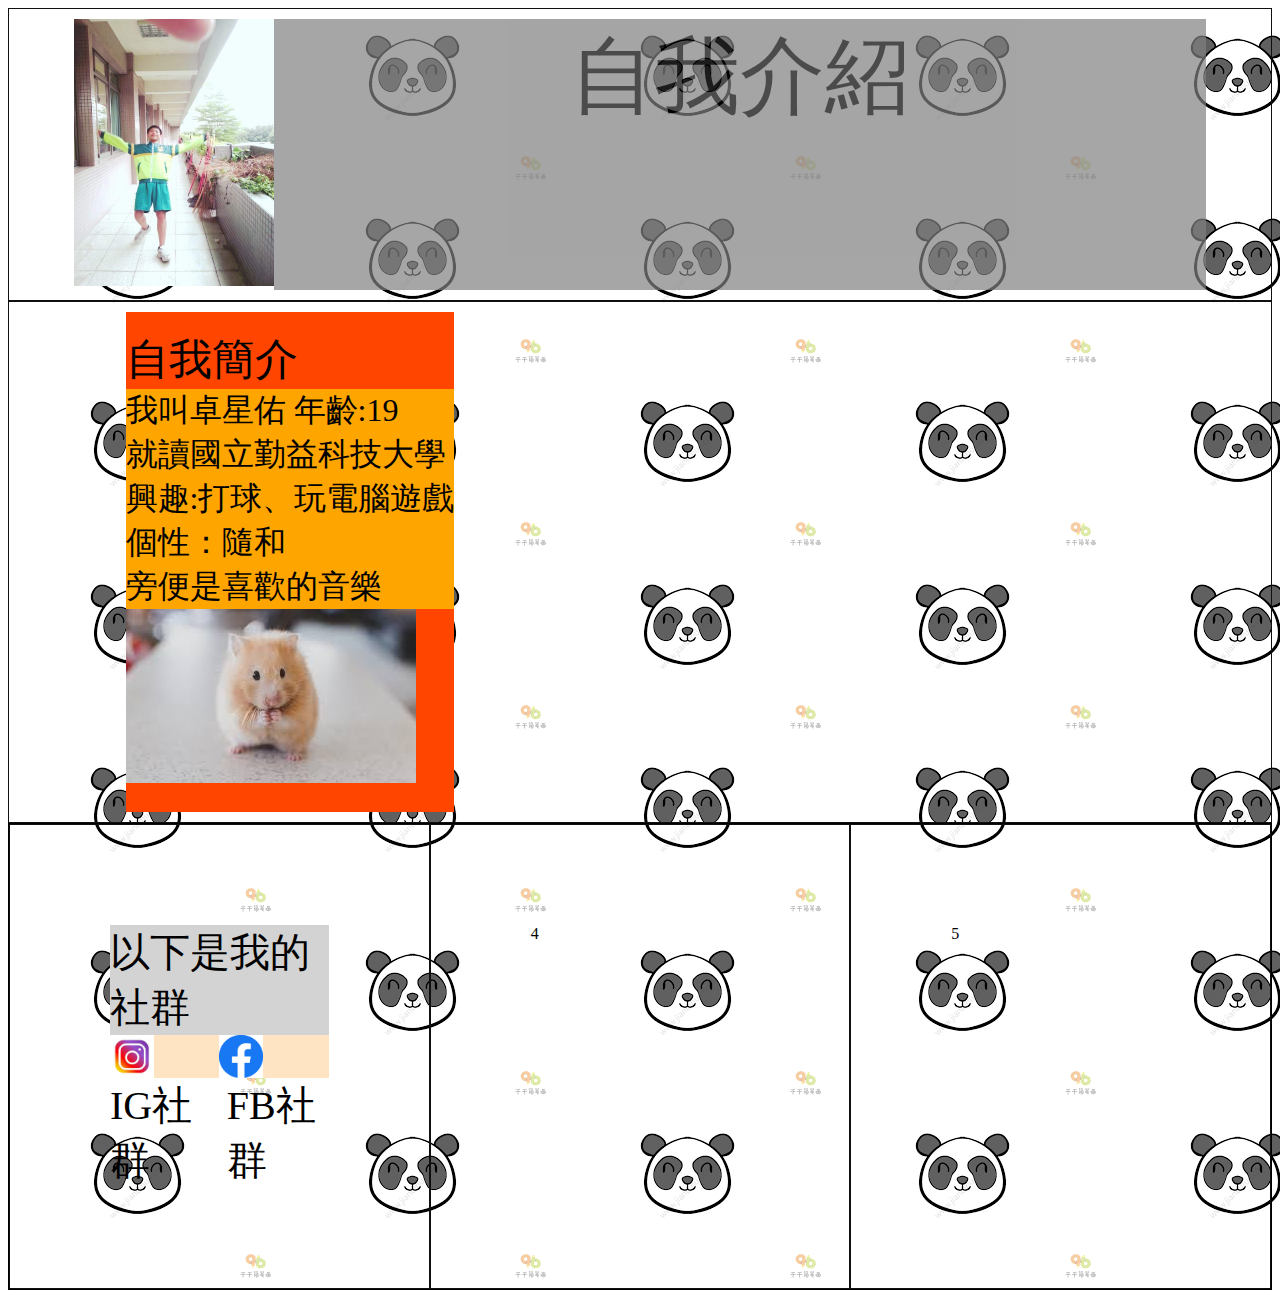
==== index.html @ a41c9632 "Update index.html" ====
<!DOCTYPE html>
<html>
  <head>
    <meta charset="utf-8">
    <meta name="viewport" content="width=device-width, initial-scale=1.0">
    <title>歡迎進來</title>
    <link rel="stylesheet" href="style.css"/>
  </head>
  <body background="[data-uri]">
    <body>
      <div class="container">
        <header>
          <div class="box box1">
            <span class="my_img">
              <a><img src="123.jpg" width="200"></a>
            </span>
            <div class="title1">
                <a>自我介紹</a>
            </div>
          </div>
        </header>
        <div class="box box2">
          <div class="title2">
            自我簡介
            <div class="text2">
              <a>
                我叫卓星佑 年齡:19<br>
                就讀國立勤益科技大學<br>
                興趣:打球、玩電腦遊戲<br>
                個性：隨和<br>
                旁便是喜歡的音樂<br>
              </a>
            </div>
            <span class="img2">
              <a>
                <img src="[data-uri]" width="auto">
              </a>
            </span>
          </div>
          <span class="ifame1">
             <iframe
              width="700" 
              height="500" 
              src="https://www.youtube.com/embed/KgEcpH3J_eA" 
              frameborder="0" 
              allow="accelerometer; autoplay; encrypted-media; gyroscope; picture-in-picture"                 allowfullscreen>
            </iframe>
          </span>
        </div>
      </div> 
      <div class="container2">
        <div class="box box3">
          <a style="background-color: lightgray;">以下是我的社群<br></a>
          <div class="media">
            <a><a href="https://www.instagram.com/zhuo_owo/?hl=zh-tw" target="_blank" style="color:red;"><img src="[data-uri]" width="40%"></a>
            <a><a href="https://www.facebook.com/s0989932374/" target="_blank" style="color:red;"><img src="[data-uri]" width="40%"></a>
          </div>
          <div class="text_2">
            <a>IG社群</a>&nbsp&nbsp&nbsp&nbsp&nbsp<a>FB社群</a>
          </div>
        </div>
        <div class="box box4">4</div>
        <div class="box box5">5</div>
      </div>
    </body>
</html>
---- style.css ----
.container{
    display: block;
}
.container2{
    display: flex;
    flex: 1;
    flex-direction: row;
    border: 1px solid black;
}
.box{
    border: 1px solid rgb(17, 16, 16);
    padding: 100px;
    flex: 1;
    height:  auto;
    width: auto;
}
.box1{
    display: flex;
    padding: 10px;
    justify-content: center;
    
}
.box2{
    display: flex;
    padding: 10px;
    height: 500px;
    flex-direction: row;
    justify-content: center;
}
.box3 .media{
    display: flex;
    flex-direction: row;
    background-color: bisque;
    font-size: 20pt;
}
.box3 a{
    display: flex;
    flex-direction: column;
    font-family: 微軟正黑體;
    font-size: 30pt;
}
.box3 .text_2{
    display: flex;
    flex-direction: row;
}
.title1{
    display: flex;
    justify-content:center;
    color: black;
    background-color: gray;
    opacity: 0.7;
    width: 75%;
}
.title1 a{
    font-size: 64pt;
    font-family: 微軟正黑體;
}
.title2 {
    display: flex;
    flex-direction: column;
    justify-content: center;
    background-color: orangered;
    font-size: 32pt;
    font-family: 微軟正黑體;
    width: auto;
}
.text2{
    justify-content: center;
    background-color: orange;
    font-size: 24pt;
    font-family: 微軟正黑體;
    width:auto;
}

.ifame1{
    display: flex;
    flex-direction: column;
    justify-content: center;
    justify-content:center;
    width: auto;
}
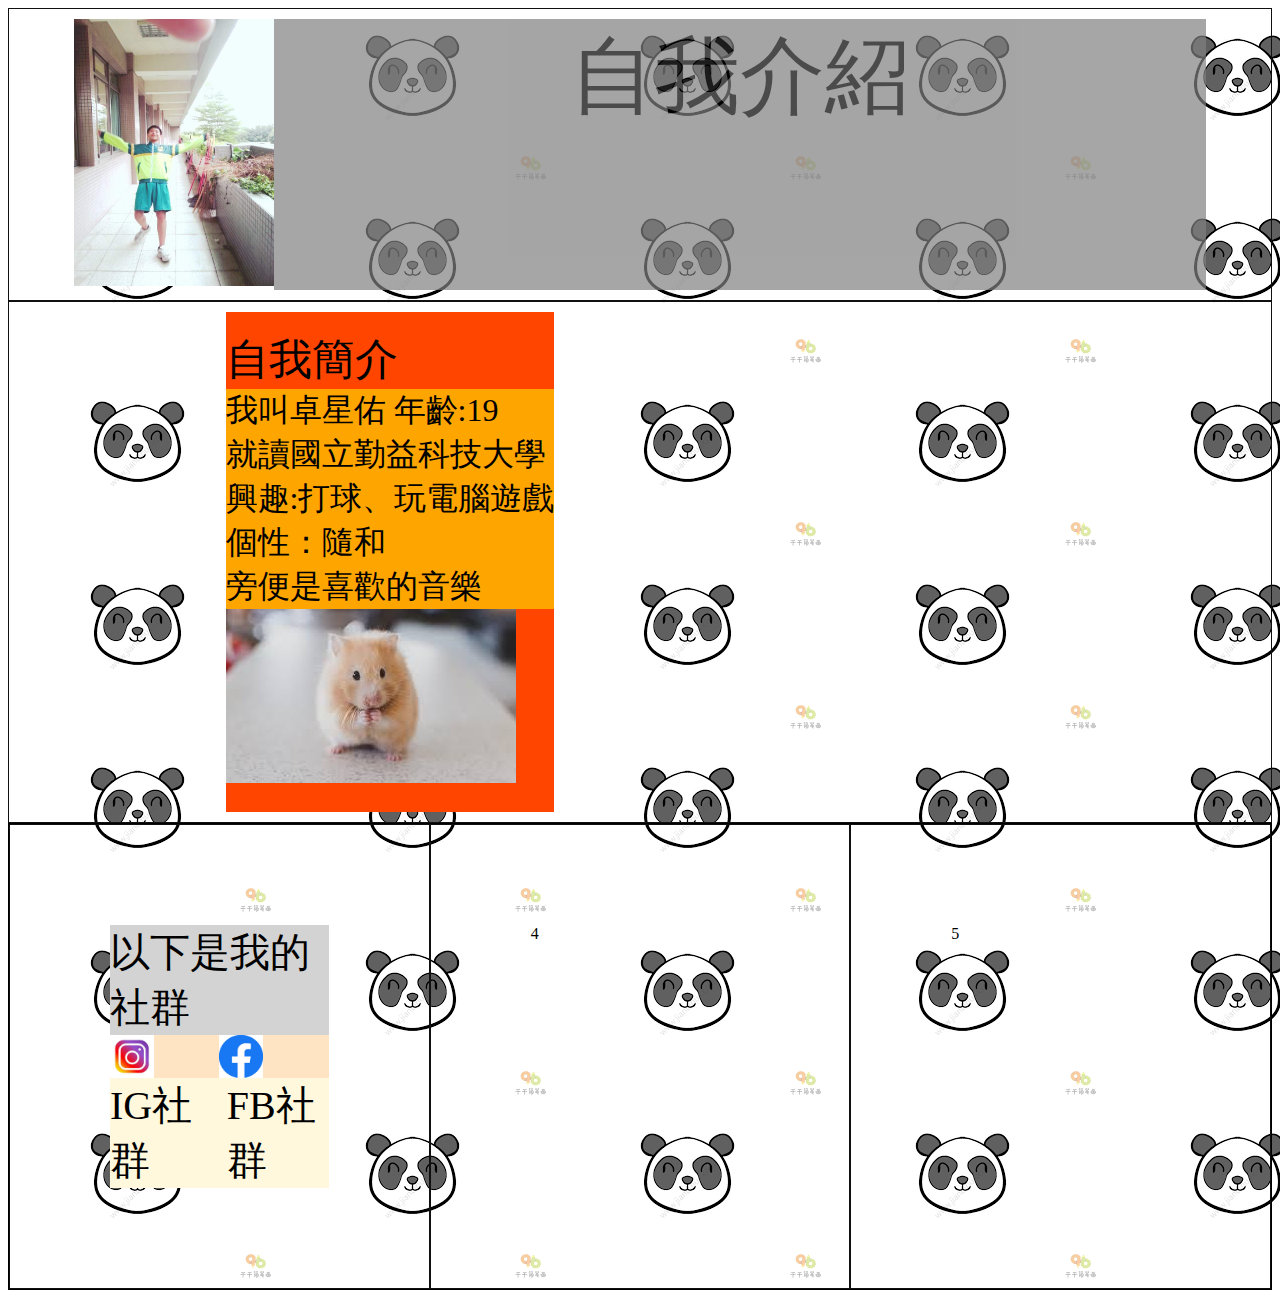
==== commit 5a95ce53: "Update index.html" ====
--- a/index.html
+++ b/index.html
@@ -39,7 +39,7 @@
           </div>
           <span class="ifame1">
              <iframe
-              width="700" 
+              width="500" 
               height="500" 
               src="https://www.youtube.com/embed/KgEcpH3J_eA" 
               frameborder="0" 
--- a/style.css
+++ b/style.css
@@ -42,6 +42,7 @@
 .box3 .text_2{
     display: flex;
     flex-direction: row;
+    background-color: cornsilk;
 }
 .title1{
     display: flex;
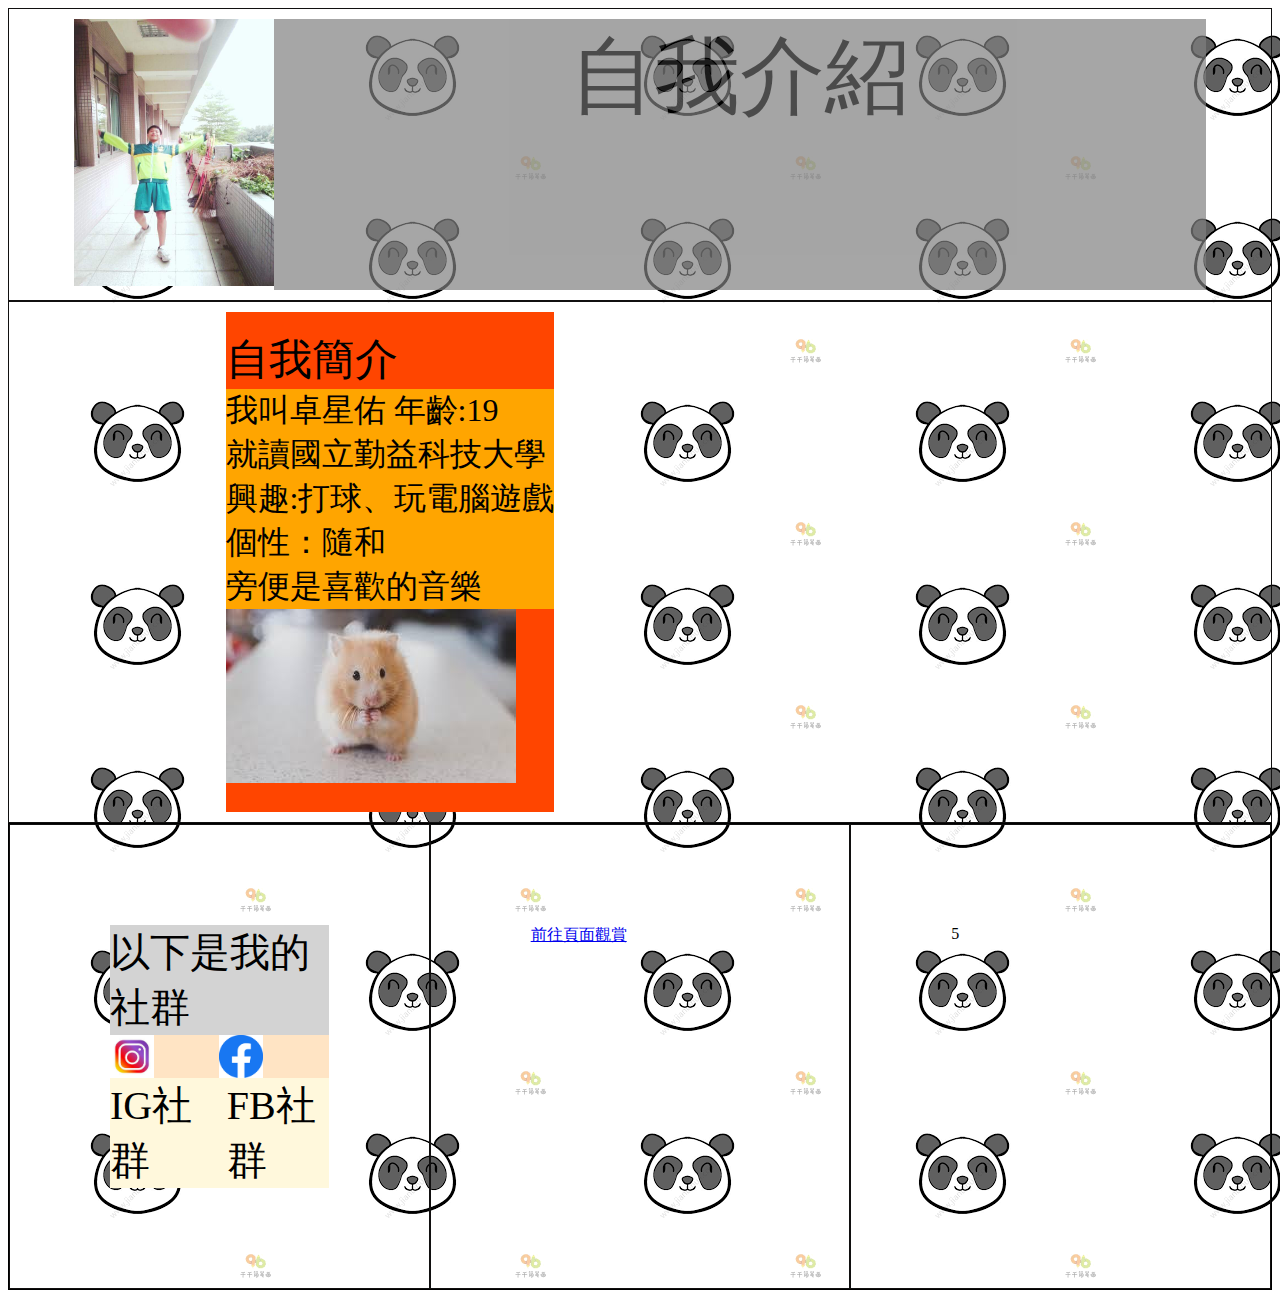
==== commit 782d2649: "Update index.html" ====
--- a/index.html
+++ b/index.html
@@ -59,7 +59,9 @@
             <a>IG社群</a>&nbsp&nbsp&nbsp&nbsp&nbsp<a>FB社群</a>
           </div>
         </div>
-        <div class="box box4">4</div>
+        <div class="box box4">
+          <a href="123.html" target="_self">前往頁面觀賞</a>
+        </div>
         <div class="box box5">5</div>
       </div>
     </body>
--- a/style.css
+++ b/style.css
@@ -72,7 +72,6 @@
     font-family: 微軟正黑體;
     width:auto;
 }
-
 .ifame1{
     display: flex;
     flex-direction: column;
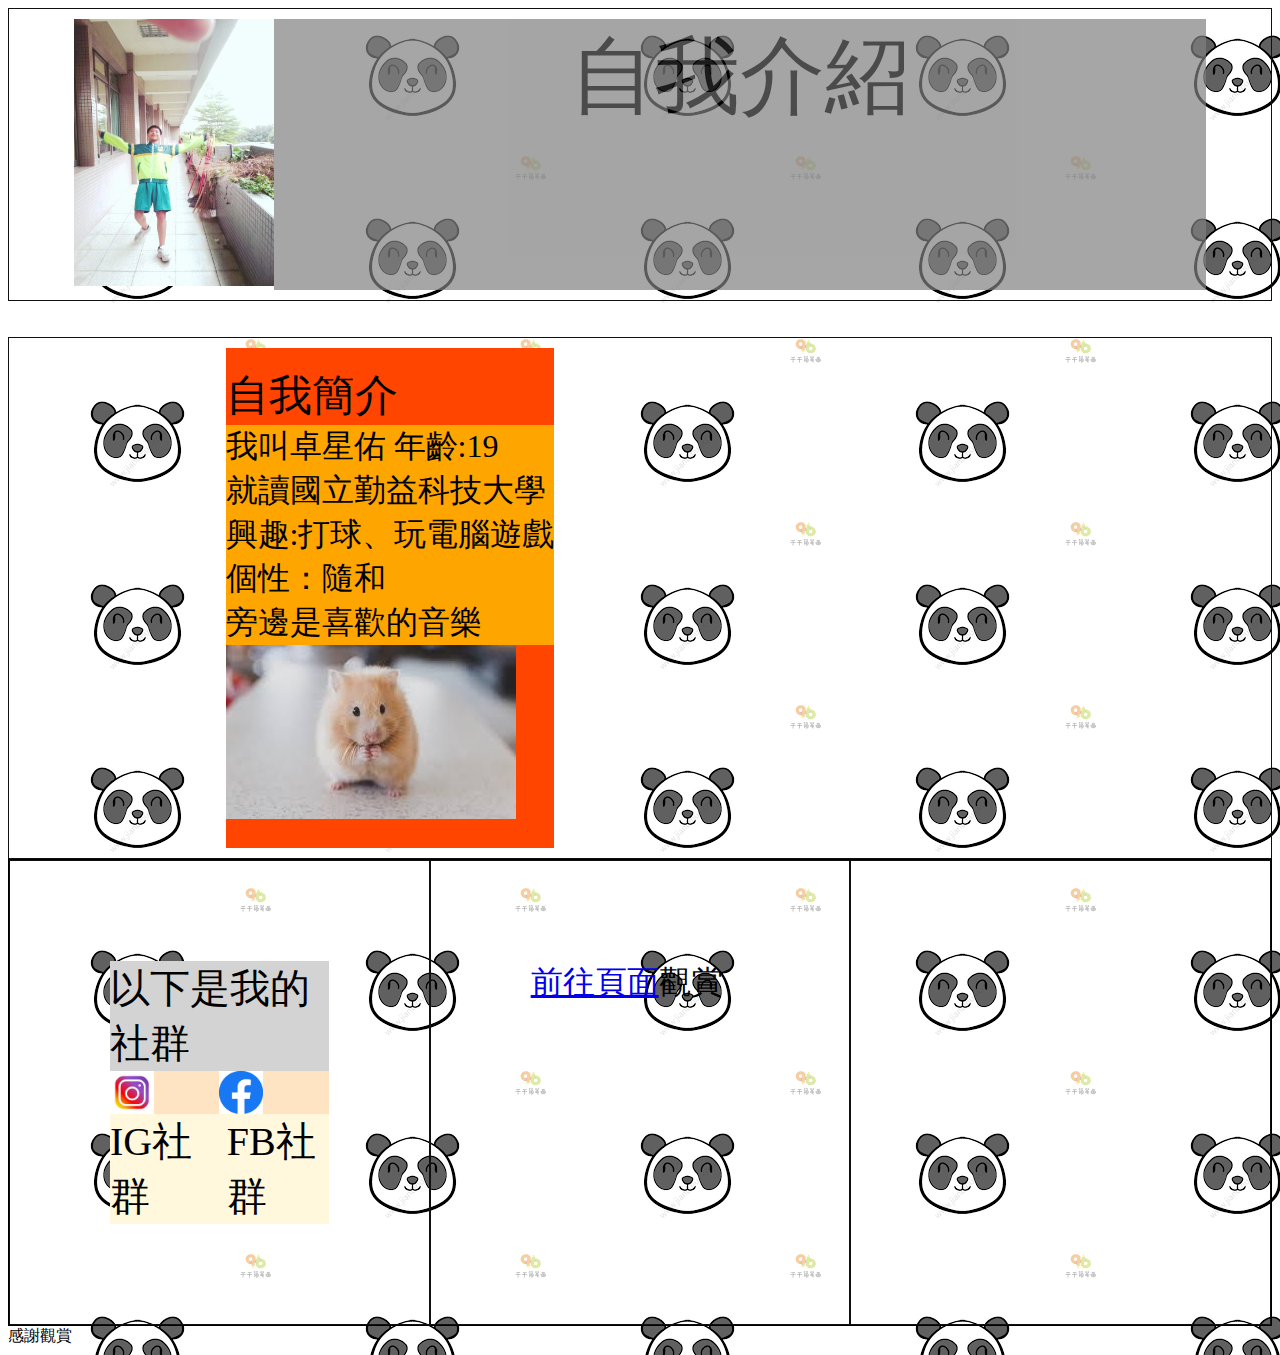
==== commit 36bffd46: "Update index.html" ====
--- a/index.html
+++ b/index.html
@@ -19,6 +19,7 @@
             </div>
           </div>
         </header>
+        <br></br>
         <div class="box box2">
           <div class="title2">
             自我簡介
@@ -28,7 +29,7 @@
                 就讀國立勤益科技大學<br>
                 興趣:打球、玩電腦遊戲<br>
                 個性：隨和<br>
-                旁便是喜歡的音樂<br>
+                旁邊是喜歡的音樂<br>
               </a>
             </div>
             <span class="img2">
@@ -60,9 +61,14 @@
           </div>
         </div>
         <div class="box box4">
-          <a href="123.html" target="_self">前往頁面觀賞</a>
+          <a href="123.html" target="_self">前往頁面</a><a>觀賞</a>
         </div>
-        <div class="box box5">5</div>
+        <div class="box box5"></div>
       </div>
+      <footer>
+        <div class="foot">
+          感謝觀賞
+        </div>
+      </footer>
     </body>
 </html>
--- a/style.css
+++ b/style.css
@@ -44,6 +44,10 @@
     flex-direction: row;
     background-color: cornsilk;
 }
+.box4{
+    font-size: 24pt;
+    font-family: 微軟正黑體;
+}
 .title1{
     display: flex;
     justify-content:center;
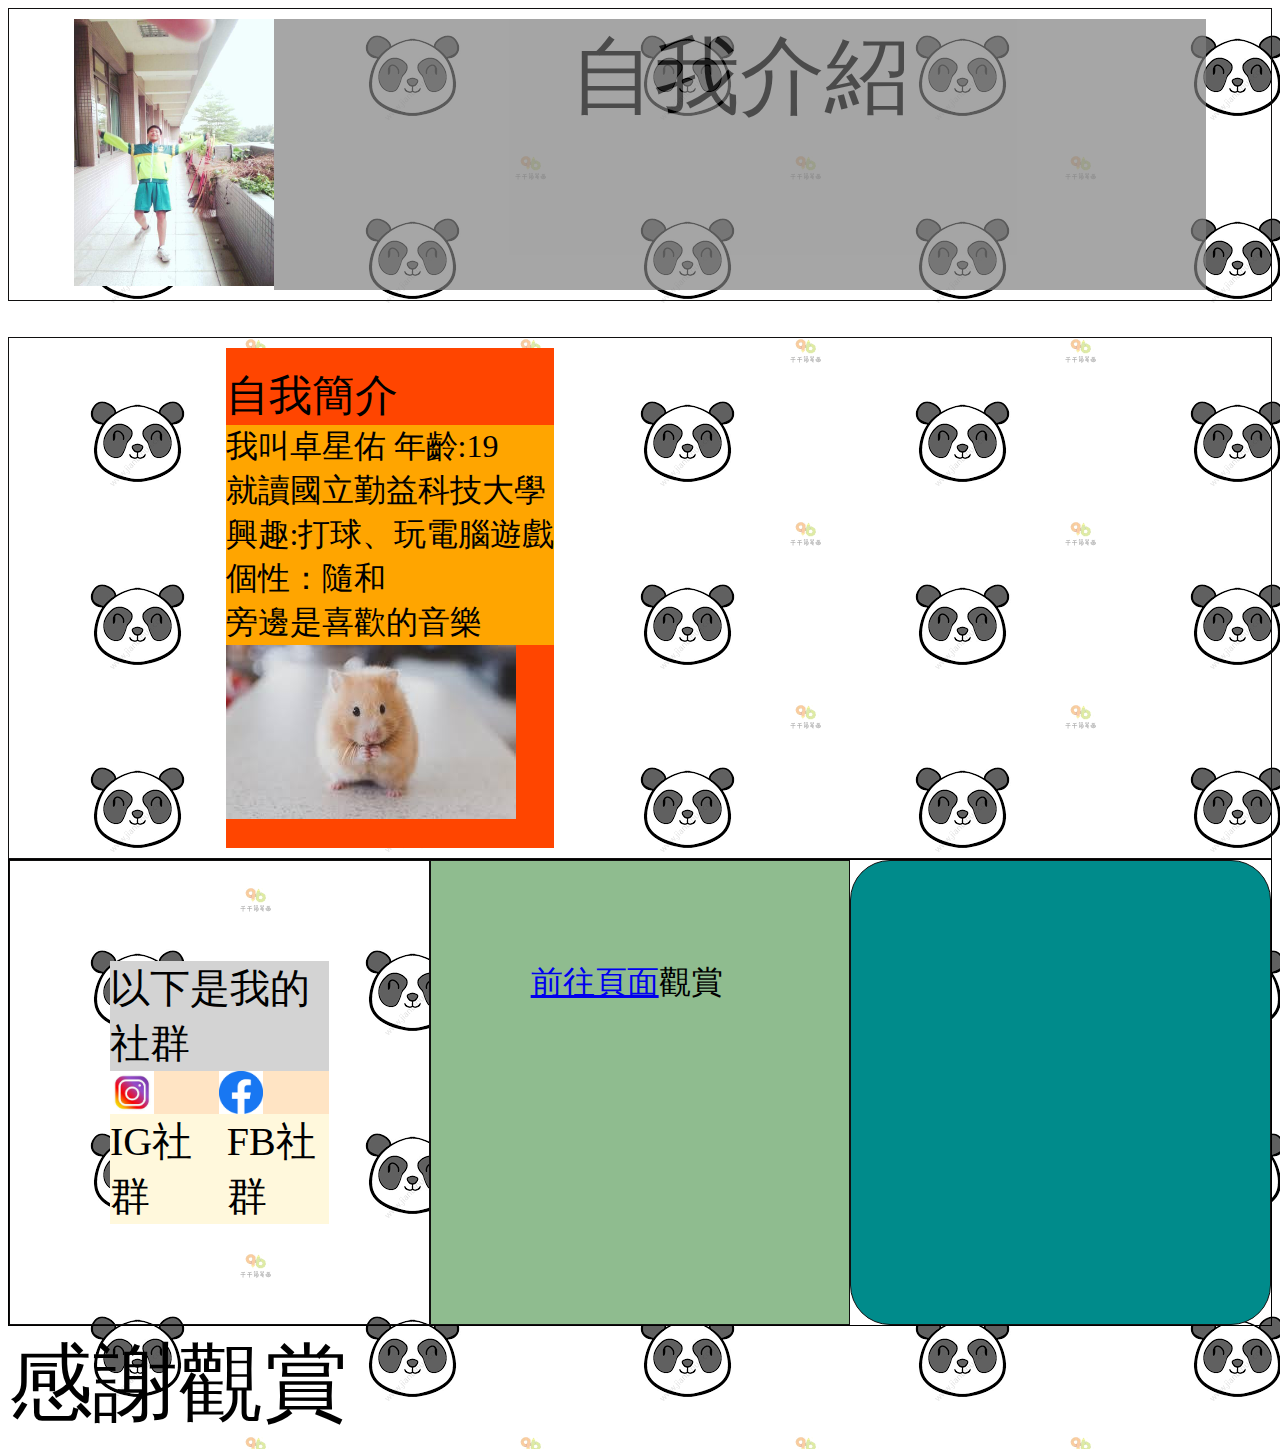
==== commit 0f1d7a54: "Update index.html" ====
--- a/index.html
+++ b/index.html
@@ -6,6 +6,7 @@
     <title>歡迎進來</title>
     <link rel="stylesheet" href="style.css"/>
   </head>
+
   <body background="[data-uri]">
     <body>
       <div class="container">
@@ -19,7 +20,9 @@
             </div>
           </div>
         </header>
+
         <br></br>
+        
         <div class="box box2">
           <div class="title2">
             自我簡介
--- a/style.css
+++ b/style.css
@@ -45,8 +45,10 @@
     background-color: cornsilk;
 }
 .box4{
+    justify-content: center;
     font-size: 24pt;
     font-family: 微軟正黑體;
+    background-color: darkseagreen;
 }
 .title1{
     display: flex;
@@ -83,5 +85,12 @@
     justify-content:center;
     width: auto;
 }
-
-
+.box5{
+    border-radius:40px;
+    background-color: darkcyan;
+}
+.foot{
+    width: auto;
+    font-size: 64pt;
+    font-family: 微軟正黑體;
+}
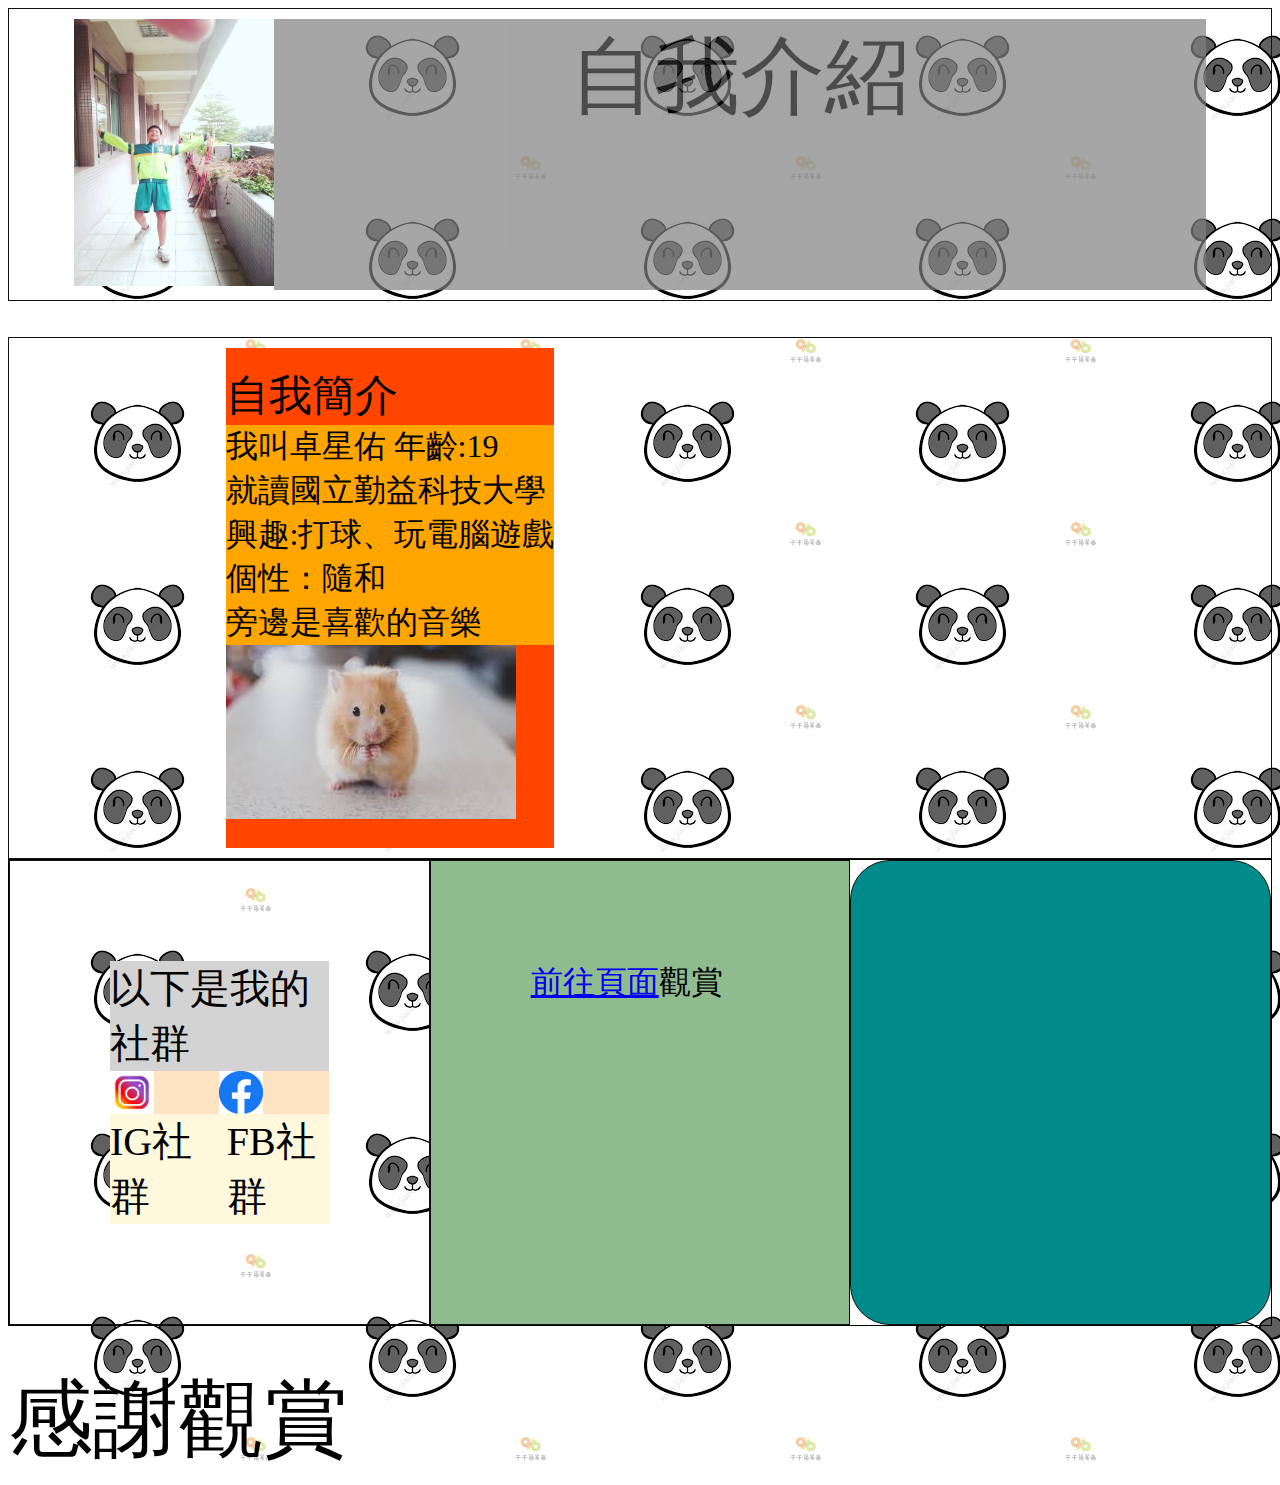
==== commit 66c85783: "Update index.html" ====
--- a/index.html
+++ b/index.html
@@ -68,6 +68,7 @@
         </div>
         <div class="box box5"></div>
       </div>
+      <br><br>
       <footer>
         <div class="foot">
           感謝觀賞
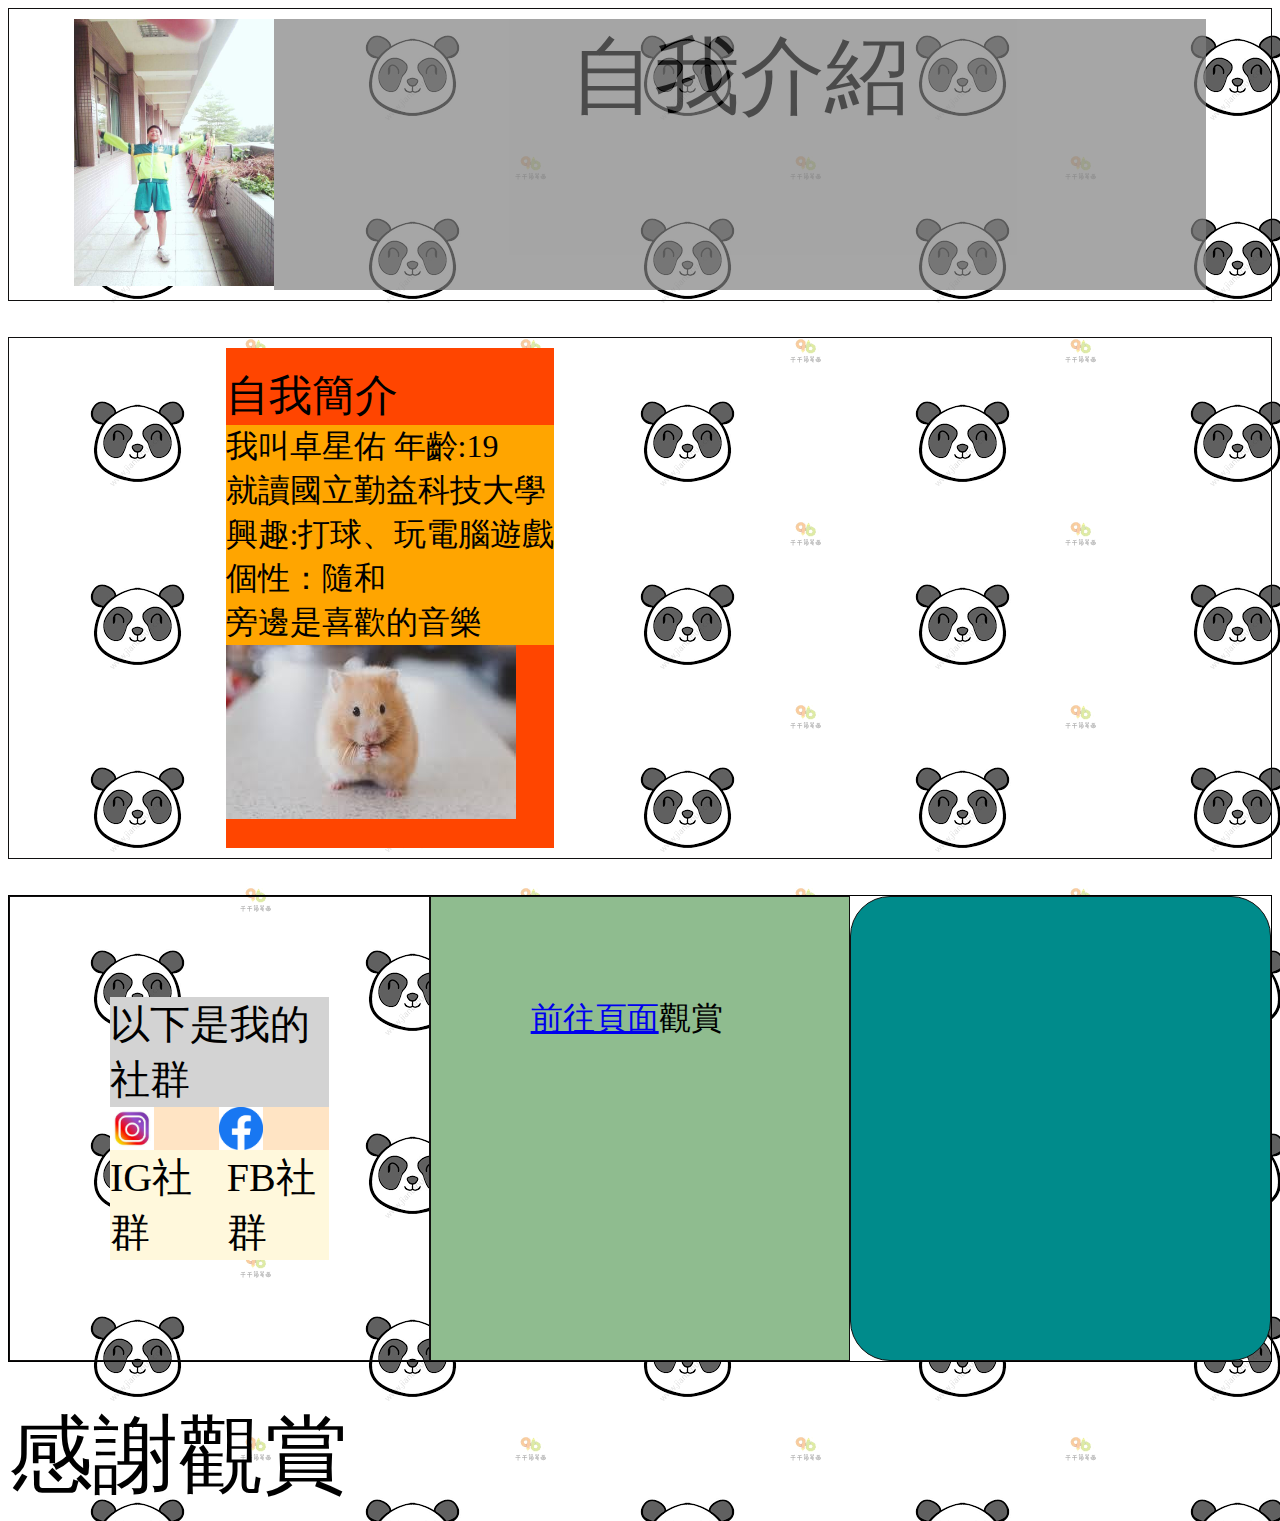
==== commit 8cb8a584: "Update index.html" ====
--- a/index.html
+++ b/index.html
@@ -52,6 +52,7 @@
           </span>
         </div>
       </div> 
+      <br></br>
       <div class="container2">
         <div class="box box3">
           <a style="background-color: lightgray;">以下是我的社群<br></a>
